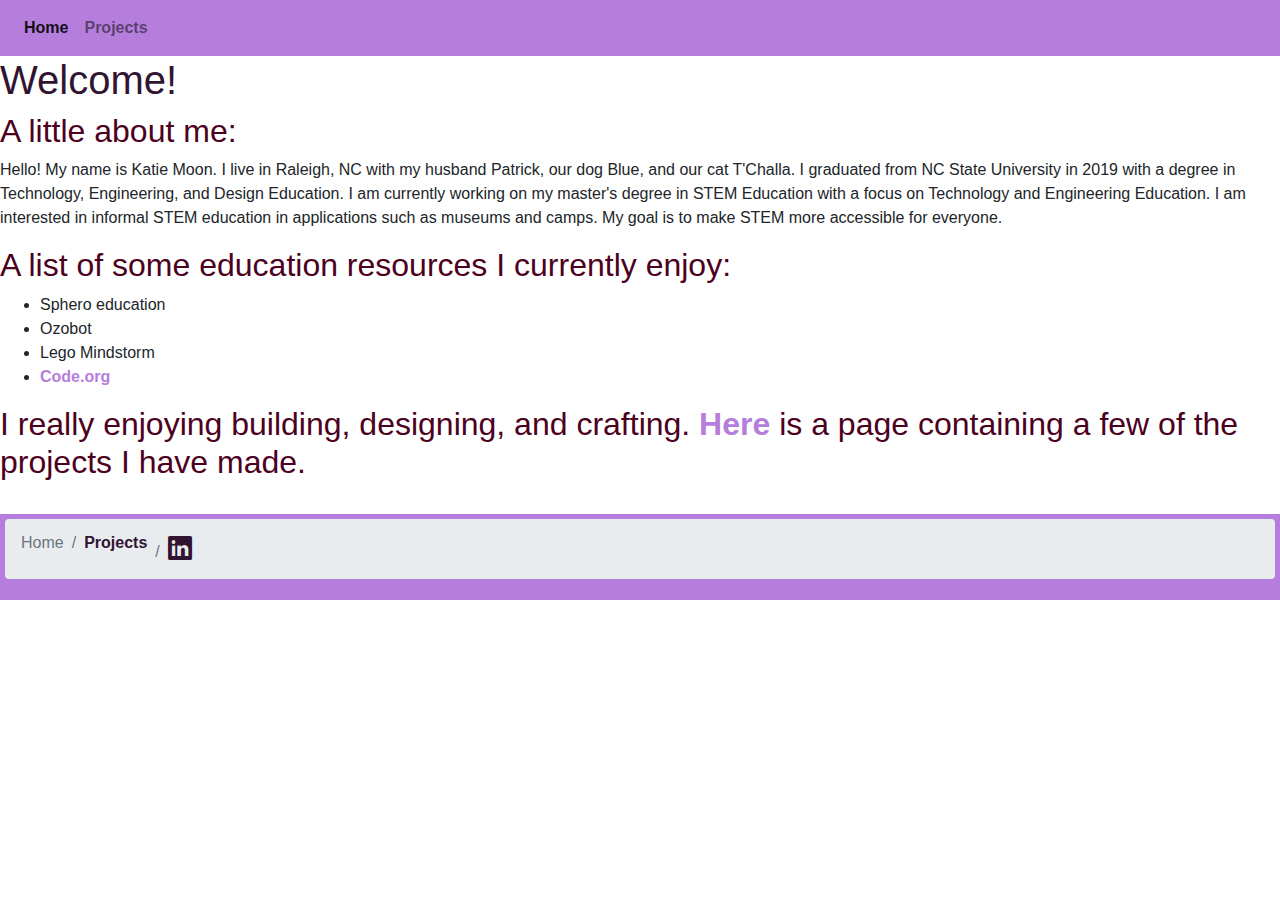
==== index.html @ 282d0c83 "added breadcrumbs" ====
<!DOCTYPE html>
<html>

	<head>
		<title> Katie Moon's Website </title>
		<meta charset="utf-8" />
		<meta http-equiv="X-UA-Compatible" content="IE=edge" />
		<meta name="viewport" content="width=device-width, initial-scale=1" />
        <link rel="stylesheet" href="https://cdn.jsdelivr.net/npm/bootstrap-icons@1.3.0/font/bootstrap-icons.css">
        <link rel="stylesheet" href="https://stackpath.bootstrapcdn.com/bootstrap/4.3.1/css/bootstrap.min.css" integrity="sha384-ggOyR0iXCbMQv3Xipma34MD+dH/1fQ784/j6cY/iJTQUOhcWr7x9JvoRxT2MZw1T" crossorigin="anonymous">
        <link rel="stylesheet" href="stylesheet.css">
    </head>
    
	<body>

        <nav class="navbar navbar-expand-lg navbar-light" style="background-color: #B57EDC;">
            <button class="navbar-toggler" type="button" data-toggle="collapse" data-target="#navbarNavAltMarkup" aria-controls="navbarNavAltMarkup" aria-expanded="false" aria-label="Toggle navigation">
              <span class="navbar-toggler-icon"></span>
            </button>
            <div class="collapse navbar-collapse" id="navbarNavAltMarkup">
              <div class="navbar-nav">
                <a class="nav-item nav-link active" href="./index.html">Home <span class="sr-only">(current)</span></a>
                <a class="nav-item nav-link" href="projects.html">Projects</a>
              </div>
            </div>
        </nav>

        <h1>
             Welcome!
        </h1>

        <h2>
            A little about me:
        </h2>
        <p>
            Hello! My name is Katie Moon. 
            I live in Raleigh, NC with my husband Patrick, our dog Blue, and our cat T'Challa. 
            I graduated from NC State University in 2019 with a degree in Technology, Engineering, and Design Education. 
            I am currently working on my master's degree in STEM Education with a focus on Technology and Engineering Education. 
            I am interested in informal STEM education in applications such as museums and camps. 
            My goal is to make STEM more accessible for everyone. 
        </p>

        <h2>
            A list of some education resources I currently enjoy: 
        </h2>
        <ul>
            <li>Sphero education</li>
            <li>Ozobot</li>
            <li>Lego Mindstorm</li>
            <li><a href="https://code.org/">Code.org</a></li>
        </ul>

        <h2>
            I really enjoying building, designing, and crafting.
            <a href="projects.html">Here</a>  is a page containing a few of the projects I have made.  
        </h2>

        <br>

        <nav aria-label="breadcrumb">
            <ol class="breadcrumb">
                <li class="breadcrumb-item active" aria-current="page">Home</li>
              <li class="breadcrumb-item"><a href="projects.html">Projects</a></li>
              <li class="breadcrumb-item"><a href="https://www.linkedin.com/in/kathryn-martin-4b25a294/"><i class="bi bi-linkedin icon-large"></i></a></li>
            </ol>
        </nav>


        <script src="https://code.jquery.com/jquery-3.3.1.slim.min.js" integrity="sha384-q8i/X+965DzO0rT7abK41JStQIAqVgRVzpbzo5smXKp4YfRvH+8abtTE1Pi6jizo" crossorigin="anonymous"></script>
        <script src="https://cdnjs.cloudflare.com/ajax/libs/popper.js/1.14.7/umd/popper.min.js" integrity="sha384-UO2eT0CpHqdSJQ6hJty5KVphtPhzWj9WO1clHTMGa3JDZwrnQq4sF86dIHNDz0W1" crossorigin="anonymous"></script>
        <script src="https://stackpath.bootstrapcdn.com/bootstrap/4.3.1/js/bootstrap.min.js" integrity="sha384-JjSmVgyd0p3pXB1rRibZUAYoIIy6OrQ6VrjIEaFf/nJGzIxFDsf4x0xIM+B07jRM" crossorigin="anonymous"></script>

	</body>
</html>
---- stylesheet.css ----
nav{
	background-color: #B57EDC;
	padding: 5px;
  }
  
  nav ul{
	list-style-type: none;
	display: inline;
	font-family: Helvetica, Arial, sans-serif;
	font-size: 18px;
	display: flex;
	justify-content: space-between;
	padding: 0 10px;
  }
  
  nav a{
	color: #311432;
  }
  
  @media (max-width: 768px){
	nav ul{
	  display: block;
	}
	nav li{
	  margin: auto;
	  padding: 10px;
	  text-align: center;
	}
	
  }



.project-photos{
	width: 25%;
	height: auto;
}

a{
	color: #B57EDC;
	font-weight: bold;
	font-family: Helvetica, Arial, sans-serif;
}

h1{
	color: #311432;
	font-family: Helvetica, Arial, sans-serif;
}

h2{
	color: #4c0121;
	font-family: Helvetica, Arial, sans-serif;
}

h3{
	color: #663046;
	font-family: Helvetica, Arial, sans-serif;
}

p{
	font-family: Helvetica, Arial, sans-serif;
}
.icon-large{
	font-size: 24px;
}

#home-link{
	display: inline-block;
	background: #4c0121;
	padding: 10px 15px;
	border: 5px solid #311432;
	border-radius: 5px;
}

@media (prefers-color-scheme: dark){
	html{
		background-color: black;
		color: white;
	}
	h1{
		color: #B57EDC
	}
	h2{
		color: #B57EDC
	}
	h3{
		color: #B57EDC
	}
}
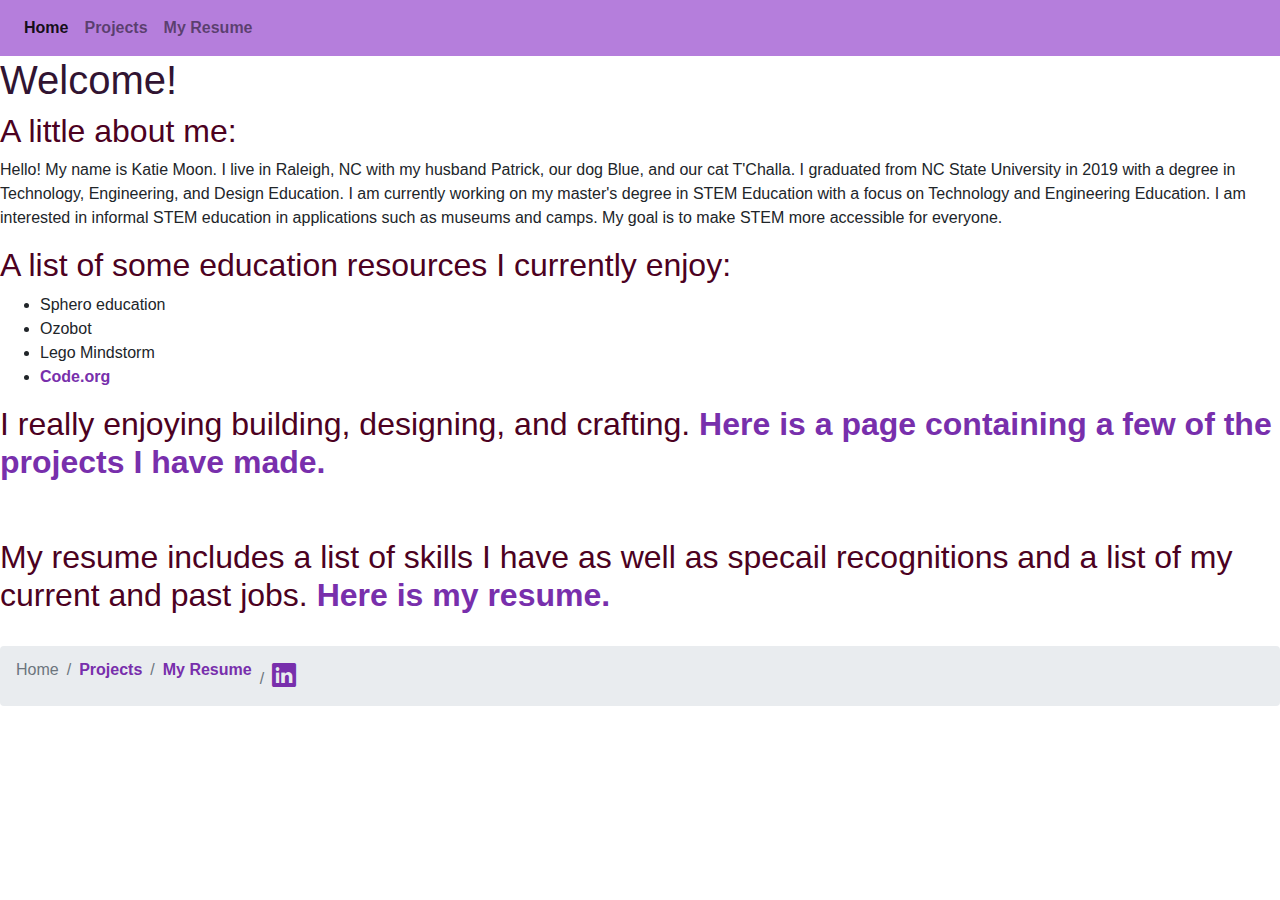
==== commit 077fb565: "added breaks for better readability" ====
--- a/index.html
+++ b/index.html
@@ -21,6 +21,7 @@
               <div class="navbar-nav">
                 <a class="nav-item nav-link active" href="./index.html">Home <span class="sr-only">(current)</span></a>
                 <a class="nav-item nav-link" href="projects.html">Projects</a>
+                <a class="nav-item nav-link" href="resume.html">My Resume</a>
               </div>
             </div>
         </nav>
@@ -53,15 +54,27 @@
 
         <h2>
             I really enjoying building, designing, and crafting.
-            <a href="projects.html">Here</a>  is a page containing a few of the projects I have made.  
+            <a href="projects.html">Here is a page containing a few of the projects I have made.</a>    
         </h2>
+
+        <br>
+        <br>
+
+        <h2>
+            My resume includes a list of skills I have as well as specail recognitions and a list of my current and past jobs.
+            <a href="resume.html">Here is my resume.</a>
+        </h2>
+
+
+
 
         <br>
 
         <nav aria-label="breadcrumb">
             <ol class="breadcrumb">
-                <li class="breadcrumb-item active" aria-current="page">Home</li>
+                <li class="breadcrumb-item active" aria-current="Home">Home</li>
               <li class="breadcrumb-item"><a href="projects.html">Projects</a></li>
+              <li class="breadcrumb-item"><a href="resume.html">My Resume</a></li>
               <li class="breadcrumb-item"><a href="https://www.linkedin.com/in/kathryn-martin-4b25a294/"><i class="bi bi-linkedin icon-large"></i></a></li>
             </ol>
         </nav>
--- a/stylesheet.css
+++ b/stylesheet.css
@@ -1,43 +1,11 @@
-nav{
-	background-color: #B57EDC;
-	padding: 5px;
-  }
-  
-  nav ul{
-	list-style-type: none;
-	display: inline;
-	font-family: Helvetica, Arial, sans-serif;
-	font-size: 18px;
-	display: flex;
-	justify-content: space-between;
-	padding: 0 10px;
-  }
-  
-  nav a{
-	color: #311432;
-  }
-  
-  @media (max-width: 768px){
-	nav ul{
-	  display: block;
-	}
-	nav li{
-	  margin: auto;
-	  padding: 10px;
-	  text-align: center;
-	}
-	
-  }
 
-
-
-.project-photos{
-	width: 25%;
+.img-fluid{
+	max-width: 50%;
 	height: auto;
 }
 
 a{
-	color: #B57EDC;
+	color: #782FAC;
 	font-weight: bold;
 	font-family: Helvetica, Arial, sans-serif;
 }
@@ -64,12 +32,8 @@
 	font-size: 24px;
 }
 
-#home-link{
-	display: inline-block;
-	background: #4c0121;
-	padding: 10px 15px;
-	border: 5px solid #311432;
-	border-radius: 5px;
+.breadcrumb{
+	color: #782FAC;
 }
 
 @media (prefers-color-scheme: dark){
@@ -86,4 +50,4 @@
 	h3{
 		color: #B57EDC
 	}
-}
+}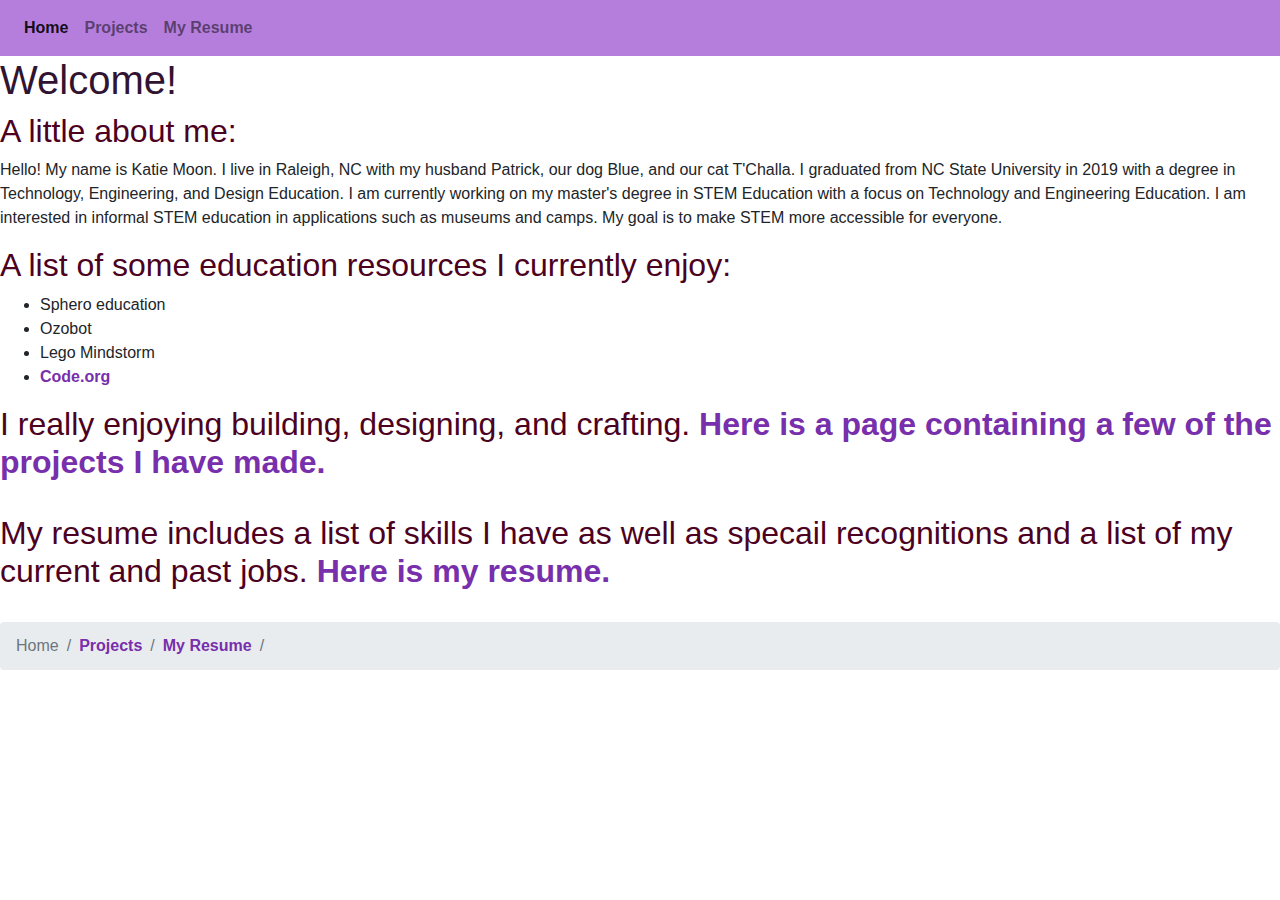
==== commit 20637925: "changed linkedin link for accessibility" ====
--- a/index.html
+++ b/index.html
@@ -58,7 +58,6 @@
         </h2>
 
         <br>
-        <br>
 
         <h2>
             My resume includes a list of skills I have as well as specail recognitions and a list of my current and past jobs.
@@ -75,7 +74,7 @@
                 <li class="breadcrumb-item active" aria-current="Home">Home</li>
               <li class="breadcrumb-item"><a href="projects.html">Projects</a></li>
               <li class="breadcrumb-item"><a href="resume.html">My Resume</a></li>
-              <li class="breadcrumb-item"><a href="https://www.linkedin.com/in/kathryn-martin-4b25a294/"><i class="bi bi-linkedin icon-large"></i></a></li>
+              <li class="breadcrumb-item"><a href="https://www.linkedin.com/in/kathryn-martin-4b25a294/“><span class=“sr-only”>My LinkedIn Page</span><i class="bi bi-linkedin icon-large"></i></a></li>
             </ol>
         </nav>
 
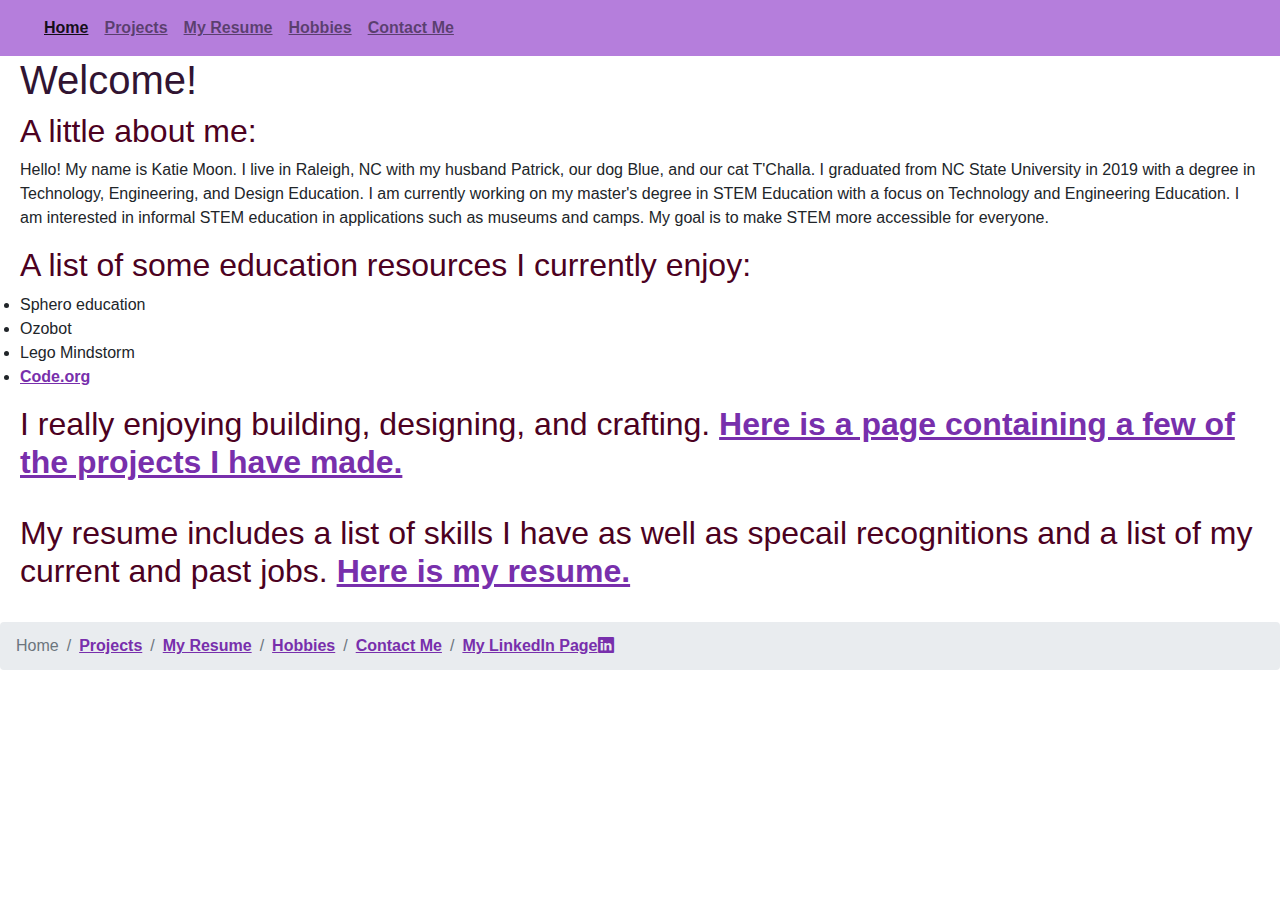
==== commit 078e4149: "added contact page" ====
--- a/index.html
+++ b/index.html
@@ -22,6 +22,8 @@
                 <a class="nav-item nav-link active" href="./index.html">Home <span class="sr-only">(current)</span></a>
                 <a class="nav-item nav-link" href="projects.html">Projects</a>
                 <a class="nav-item nav-link" href="resume.html">My Resume</a>
+                <a class="nav-item nav-link" href="hobbies.html">Hobbies</a>
+                <a class="nav-item nav-link" href="contact.html">Contact Me</a>
               </div>
             </div>
         </nav>
@@ -74,7 +76,9 @@
                 <li class="breadcrumb-item active" aria-current="Home">Home</li>
               <li class="breadcrumb-item"><a href="projects.html">Projects</a></li>
               <li class="breadcrumb-item"><a href="resume.html">My Resume</a></li>
-              <li class="breadcrumb-item"><a href="https://www.linkedin.com/in/kathryn-martin-4b25a294/“><span class=“sr-only”>My LinkedIn Page</span><i class="bi bi-linkedin icon-large"></i></a></li>
+              <li class="breadcrumb-item"><a href="hobbies.html">Hobbies</a></li>
+              <li class="breadcrumb-item"><a href="contact.html">Contact Me</a></li>
+              <li class="breadcrumb-item"><a href="https://www.linkedin.com/in/kathryn-martin-4b25a294/"><span class=“sr-only”>My LinkedIn Page</span><i class="bi bi-linkedin icon-medium"></i></a></li>
             </ol>
         </nav>
 
--- a/stylesheet.css
+++ b/stylesheet.css
@@ -1,4 +1,3 @@
-
 .img-fluid{
 	max-width: 50%;
 	height: auto;
@@ -7,7 +6,13 @@
 a{
 	color: #782FAC;
 	font-weight: bold;
+	text-decoration: underline;
 	font-family: Helvetica, Arial, sans-serif;
+}
+
+h1, h2, h3, p, ul, button, iframe, img, div, form {
+	font-family: Helvetica, Arial, sans-serif;
+	padding: 0px 20px;
 }
 
 h1{
@@ -28,6 +33,7 @@
 p{
 	font-family: Helvetica, Arial, sans-serif;
 }
+
 .icon-large{
 	font-size: 24px;
 }
@@ -35,6 +41,10 @@
 .breadcrumb{
 	color: #782FAC;
 }
+
+.carousel-inner img {
+	margin: auto;
+  }
 
 @media (prefers-color-scheme: dark){
 	html{
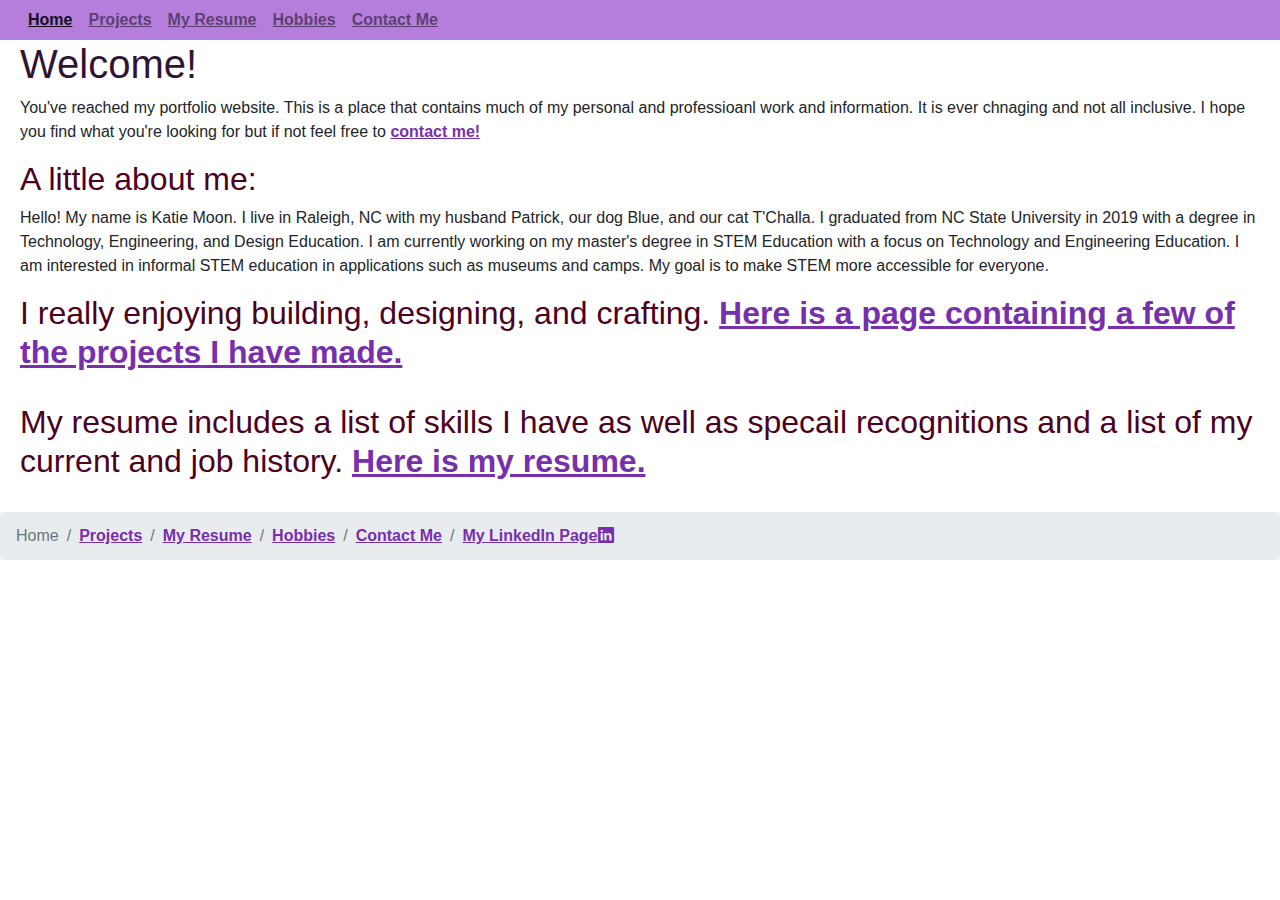
==== commit ff2b8124: "Update index.html" ====
--- a/index.html
+++ b/index.html
@@ -32,6 +32,13 @@
              Welcome!
         </h1>
 
+        <p>
+            You've reached my portfolio website. 
+            This is a place that contains much of my personal and professioanl work and information.
+            It is ever chnaging and not all inclusive. 
+            I hope you find what you're looking for but if not feel free to <a href="contact.html">contact me!</a>
+        </p>
+
         <h2>
             A little about me:
         </h2>
@@ -44,15 +51,8 @@
             My goal is to make STEM more accessible for everyone. 
         </p>
 
-        <h2>
-            A list of some education resources I currently enjoy: 
-        </h2>
-        <ul>
-            <li>Sphero education</li>
-            <li>Ozobot</li>
-            <li>Lego Mindstorm</li>
-            <li><a href="https://code.org/">Code.org</a></li>
-        </ul>
+
+
 
         <h2>
             I really enjoying building, designing, and crafting.
@@ -62,7 +62,7 @@
         <br>
 
         <h2>
-            My resume includes a list of skills I have as well as specail recognitions and a list of my current and past jobs.
+            My resume includes a list of skills I have as well as specail recognitions and a list of my current and job history.
             <a href="resume.html">Here is my resume.</a>
         </h2>
 
--- a/stylesheet.css
+++ b/stylesheet.css
@@ -44,7 +44,11 @@
 
 .carousel-inner img {
 	margin: auto;
-  }
+}
+
+.navbar, .navbar-expand-lg, .navbar-light {
+	padding: 0px 0px;
+}
 
 @media (prefers-color-scheme: dark){
 	html{
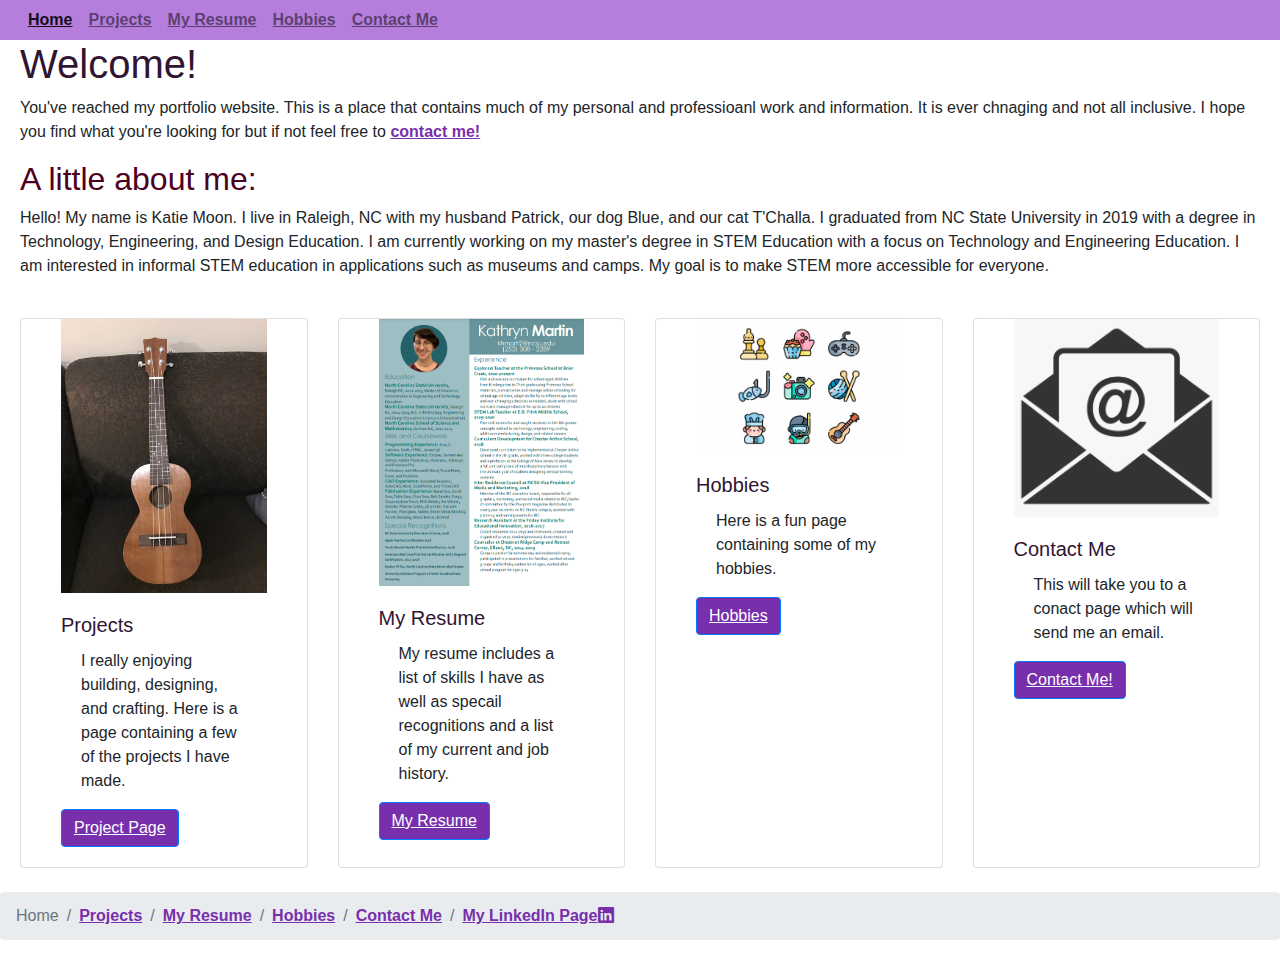
==== commit 53660a85: "added cards and styling for them" ====
--- a/index.html
+++ b/index.html
@@ -51,22 +51,50 @@
             My goal is to make STEM more accessible for everyone. 
         </p>
 
-
-
-
-        <h2>
-            I really enjoying building, designing, and crafting.
-            <a href="projects.html">Here is a page containing a few of the projects I have made.</a>    
-        </h2>
-
         <br>
 
-        <h2>
-            My resume includes a list of skills I have as well as specail recognitions and a list of my current and job history.
-            <a href="resume.html">Here is my resume.</a>
-        </h2>
-
-
+        <div class="row row-cols-1 row-cols-md-3 g-4">
+            <div class="col">
+              <div class="card h-100">
+                <img src="photos/ukulelefront.JPG" class="card-img-top" alt="ukulele front">
+                <div class="card-body">
+                  <h5 class="card-title">Projects</h5>
+                  <p class="card-text">I really enjoying building, designing, and crafting. Here is a page containing a few of the projects I have made.</p>
+                  <a href="projects.html" class="btn btn-primary">Project Page</a>
+                </div>
+              </div>
+            </div>
+            <div class="col">
+              <div class="card h-100">
+                <img src="photos/resumeimage.png" class="card-img-top" alt="image of my resume">
+                <div class="card-body">
+                  <h5 class="card-title">My Resume</h5>
+                  <p class="card-text">My resume includes a list of skills I have as well as specail recognitions and a list of my current and job history.</p>
+                  <a href="resume.html" class="btn btn-primary">My Resume</a>
+                </div>
+              </div>
+            </div>
+            <div class="col">
+              <div class="card h-100">
+                <img src="photos/hobbies.jpg" class="card-img-top" alt="cartoon hobbies">
+                <div class="card-body">
+                  <h5 class="card-title">Hobbies</h5>
+                  <p class="card-text">Here is a fun page containing some of my hobbies.</p>
+                  <a href="projects.html" class="btn btn-primary">Hobbies</a>
+                </div>
+              </div>
+            </div>
+            <div class="col">
+              <div class="card h-100">
+                <img src="photos/email.png" class="card-img-top" alt="email icon">
+                <div class="card-body">
+                  <h5 class="card-title">Contact Me</h5>
+                  <p class="card-text">This will take you to a conact page which will send me an email.</p>
+                  <a href="projects.html" class="btn btn-primary">Contact Me!</a>
+                </div>
+              </div>
+            </div>
+        </div>
 
 
         <br>
--- a/stylesheet.css
+++ b/stylesheet.css
@@ -10,28 +10,28 @@
 	font-family: Helvetica, Arial, sans-serif;
 }
 
-h1, h2, h3, p, ul, button, iframe, img, div, form {
+h1, h2, h3, p, ul, button, iframe, img, div, form, .card {
 	font-family: Helvetica, Arial, sans-serif;
 	padding: 0px 20px;
 }
 
-h1{
+h1, h5{
 	color: #311432;
-	font-family: Helvetica, Arial, sans-serif;
+	
 }
 
 h2{
 	color: #4c0121;
-	font-family: Helvetica, Arial, sans-serif;
+
 }
 
 h3{
 	color: #663046;
-	font-family: Helvetica, Arial, sans-serif;
+	
 }
 
-p{
-	font-family: Helvetica, Arial, sans-serif;
+.btn, .btn-primary {
+	background-color: #782FAC;
 }
 
 .icon-large{
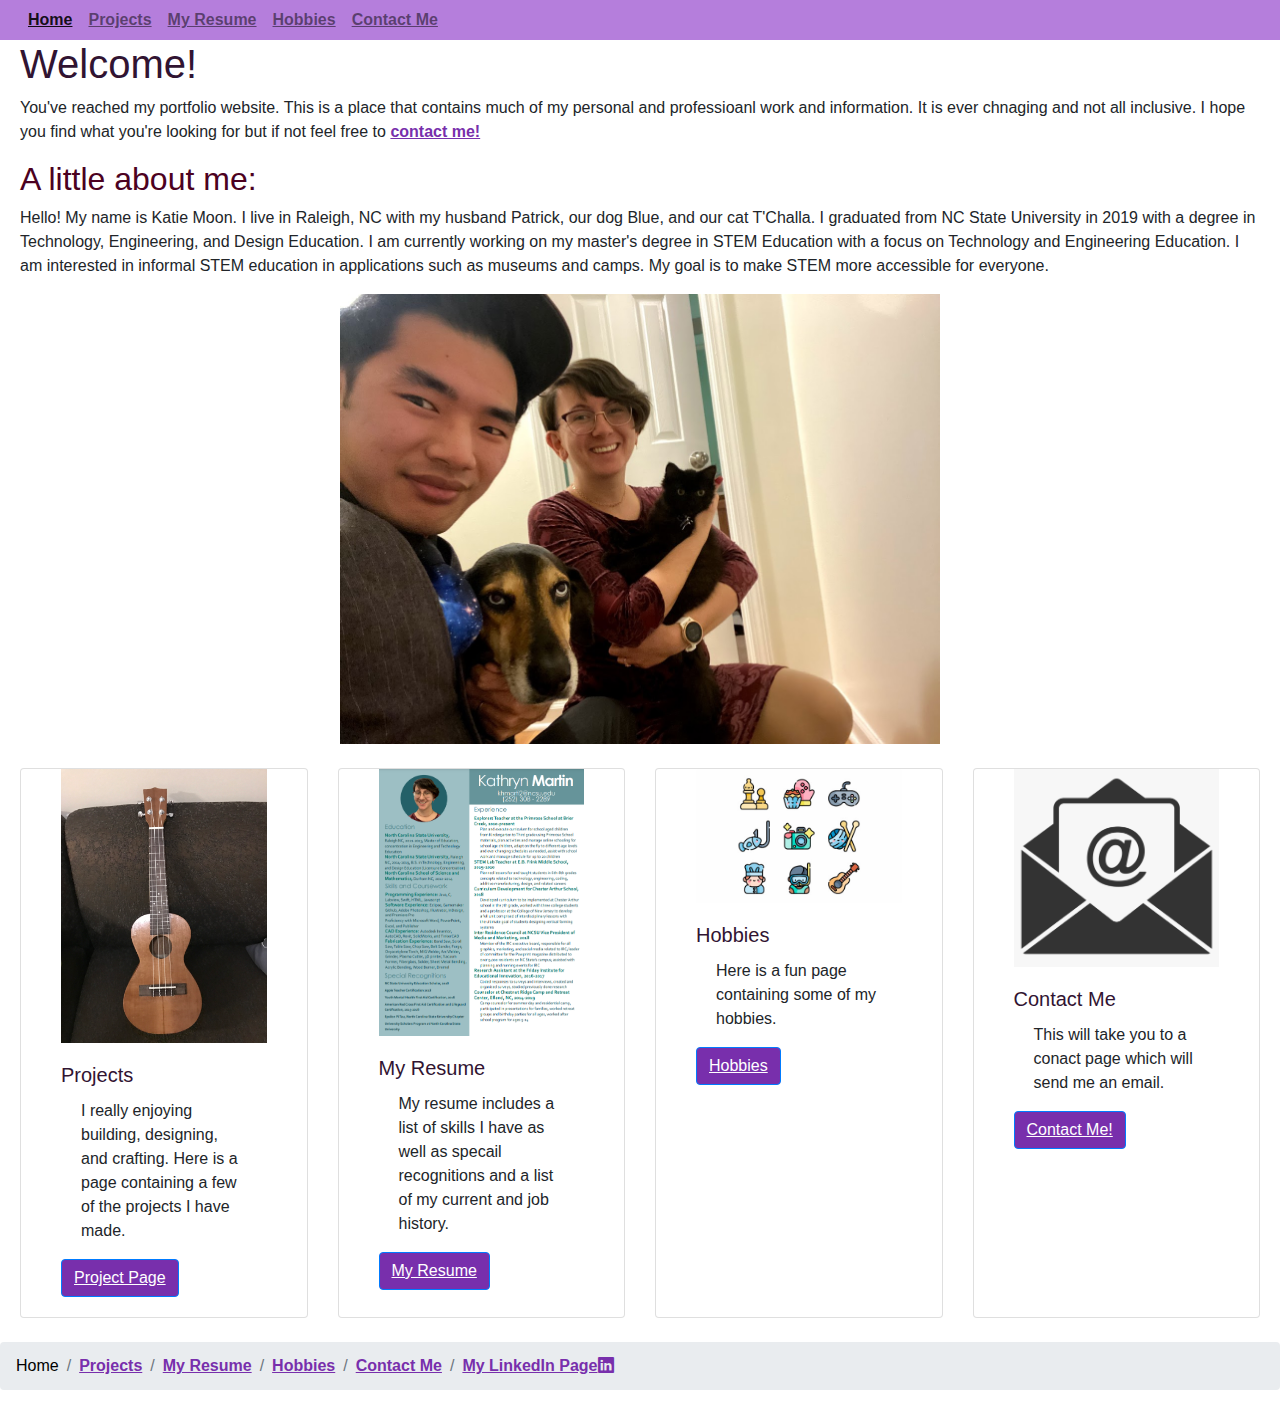
==== commit ff581a16: "Update index.html" ====
--- a/index.html
+++ b/index.html
@@ -1,5 +1,5 @@
 <!DOCTYPE html>
-<html>
+<html lang="en">
 
 	<head>
 		<title> Katie Moon's Website </title>
@@ -50,6 +50,8 @@
             I am interested in informal STEM education in applications such as museums and camps. 
             My goal is to make STEM more accessible for everyone. 
         </p>
+
+        <img src="photos/family.jpg" class="rounded mx-auto d-block" width = 50% height = auto alt="me and my husband and dog and cat">
 
         <br>
 
--- a/stylesheet.css
+++ b/stylesheet.css
@@ -34,6 +34,10 @@
 	background-color: #782FAC;
 }
 
+.breadcrumb-item.active {
+	color: black;
+}
+
 .icon-large{
 	font-size: 24px;
 }
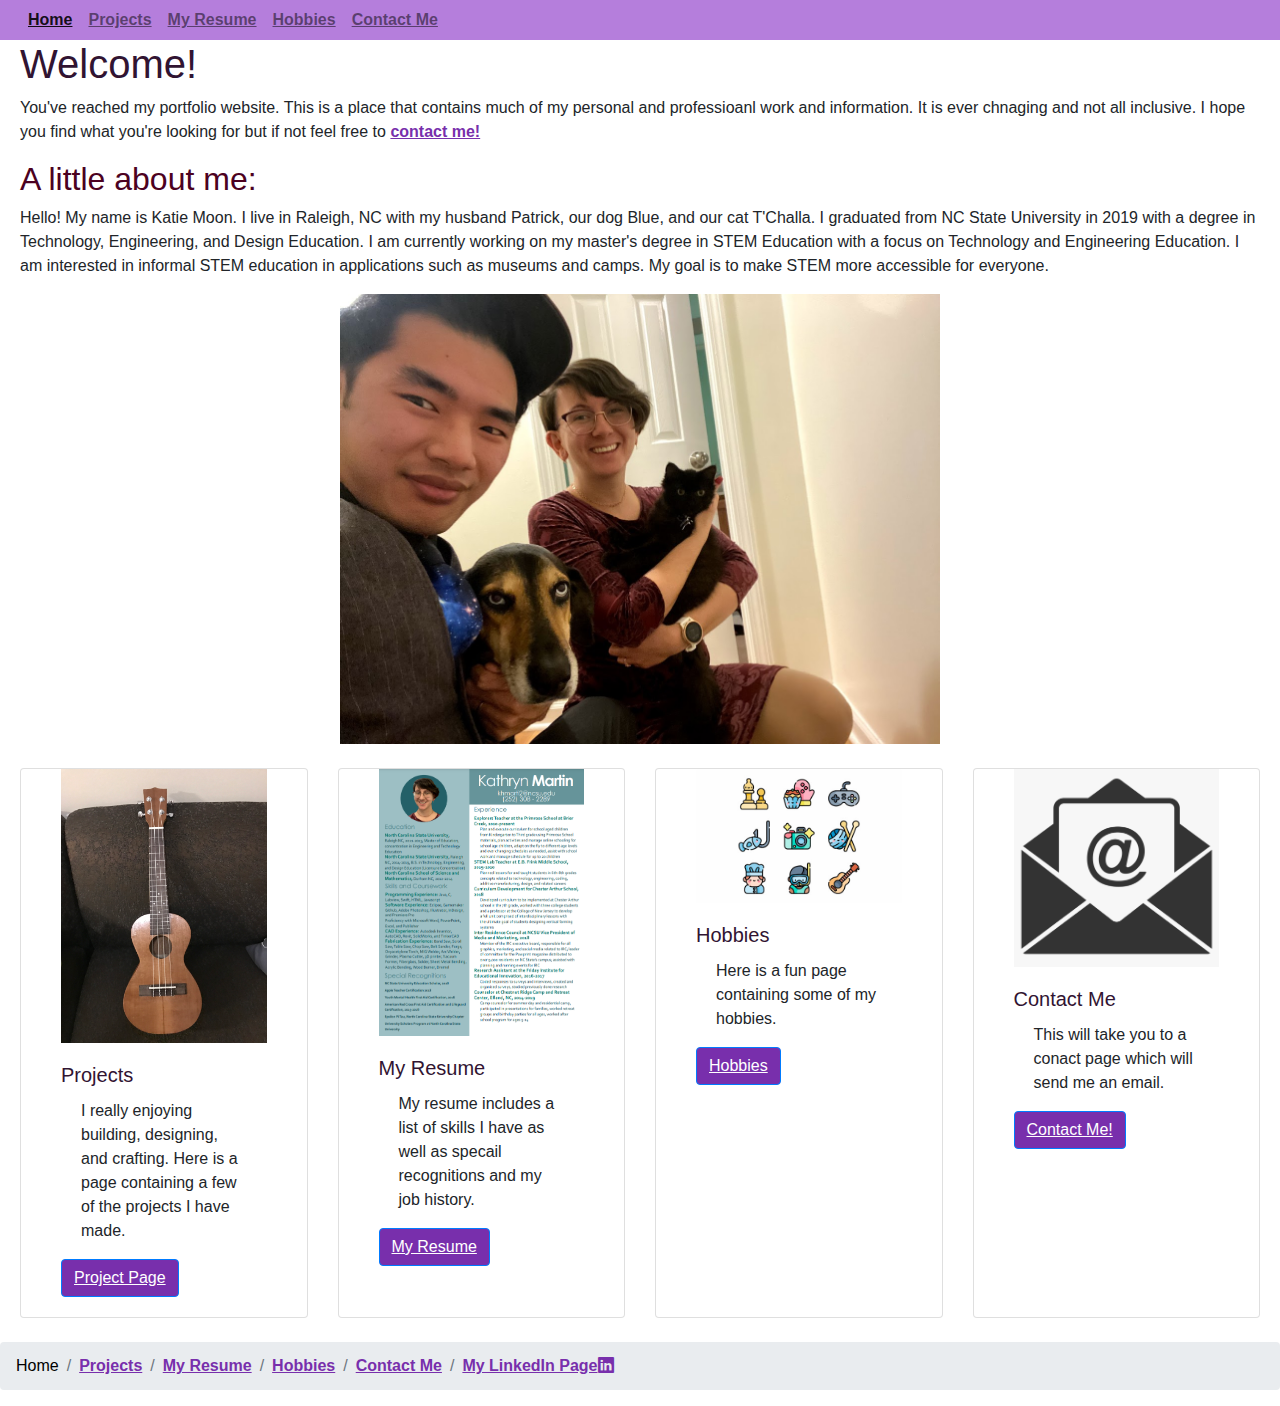
==== commit f32585fb: "changed title on contact page and undated text on home page" ====
--- a/index.html
+++ b/index.html
@@ -71,7 +71,7 @@
                 <img src="photos/resumeimage.png" class="card-img-top" alt="image of my resume">
                 <div class="card-body">
                   <h5 class="card-title">My Resume</h5>
-                  <p class="card-text">My resume includes a list of skills I have as well as specail recognitions and a list of my current and job history.</p>
+                  <p class="card-text">My resume includes a list of skills I have as well as specail recognitions and my job history.</p>
                   <a href="resume.html" class="btn btn-primary">My Resume</a>
                 </div>
               </div>
